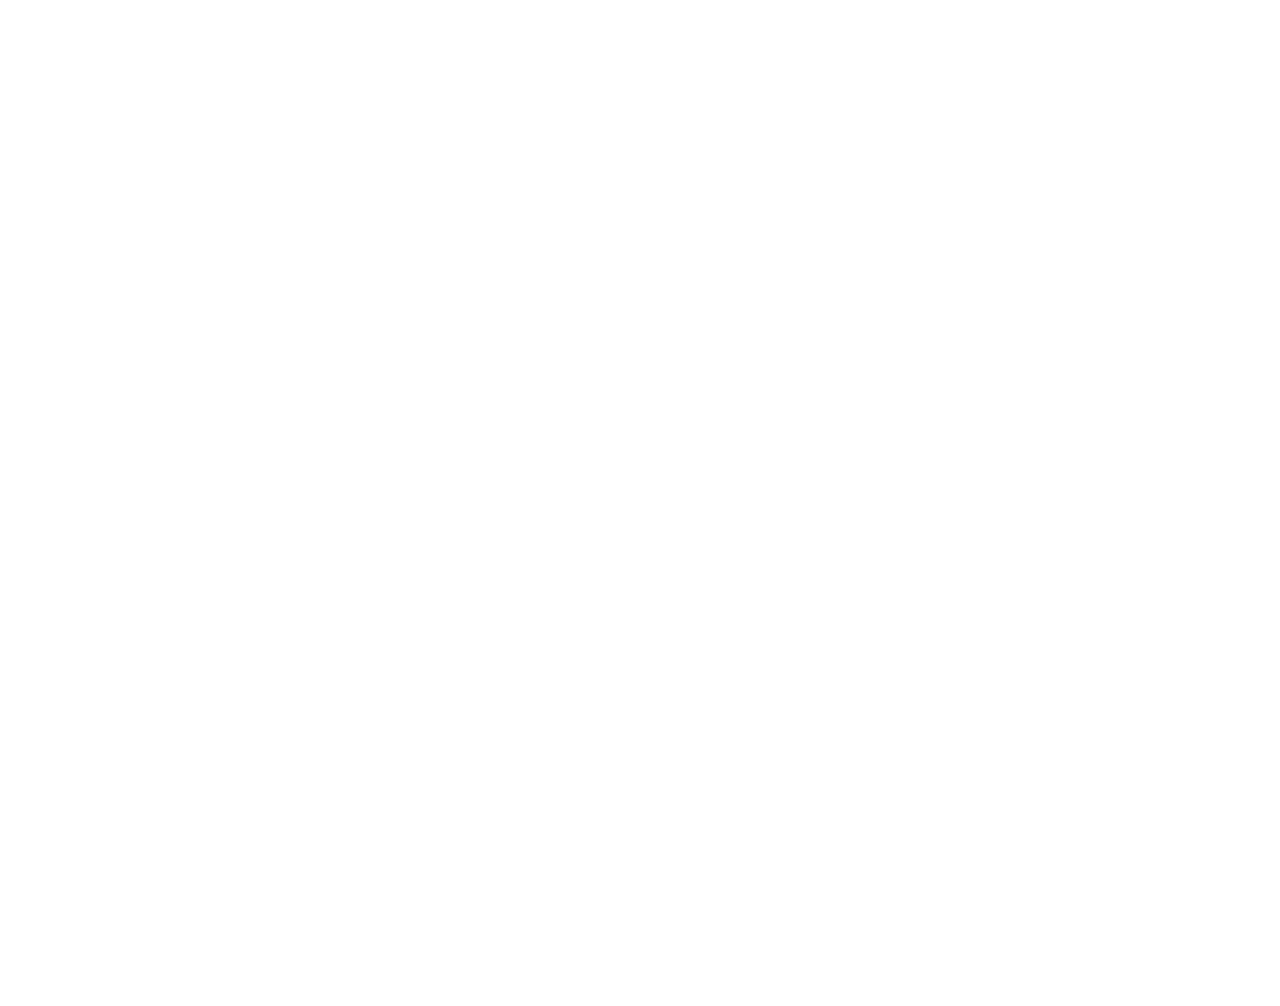
==== index.html @ 819405fb "initial commit" ====
<!DOCTYPE html>
<html>
<head>
  <meta charset="UTF-8" />
  <meta name="viewport" content="width=device-width, initial-scale=1.0" />
  <title>ESPI x AI</title>

  <!-- loading normalize, fonts and stylesheet -->
  <link rel="stylesheet" href="https://cdnjs.cloudflare.com/ajax/libs/normalize/5.0.0/normalize.min.css" />
  <link rel="stylesheet" href="style.css">

  <link rel="icon" href="favicon.png" sizes="96x96" />

  <!-- Link to p5.js library (from CDN) -->
  <script src="https://cdn.jsdelivr.net/npm/p5@1.11.0/lib/p5.min.js"></script>

</head>
<body>
  <section>
    <h1>
      Makers’ Day </br>
      ESPI×Ai
    </h1>
  </section>

  <!-- Load the front-end script -->
  <script src="script.js"></script>
</body>
</html>
---- style.css ----
/* public/style.css */

:root {
  --bg-primary: #000000;
  --bg-secondary: #333333;
  --foreground: #FFFFFF;
  --accent: blue;

  --grey-10: #efefef;
  --grey-20: #efefef;
  --grey-40: #efefef;
  --grey-60: #313131;
}

/* _______________________________________________*/

/* universal box-sizing */
* {
  box-sizing: border-box;
}

/* _______________________________________________*/


html, body {
  width: 100%;
  height: 100%;
  font-size: 16px;
}

body {
  font-family: "Real Text Pro", Helvetica, Arial, sans-serif;
  color: var(--foreground);
  font-weight: 400;
  font-size: 2vw;
  line-height: 1.25rem;
  overflow: hidden;
  margin: 0;
  background-size: 100%;
  background-position: 0 0;
}

section {
  width: 100%;
  /* height: calc(56vw); */
  padding: 0 3.5em;
}

h1 {
  font-size: 5em;
  line-height: 100%;
  font-weight: 500;
}

canvas {
  position: fixed;
  top: 0;
  left: 0;
  z-index: -1;
}
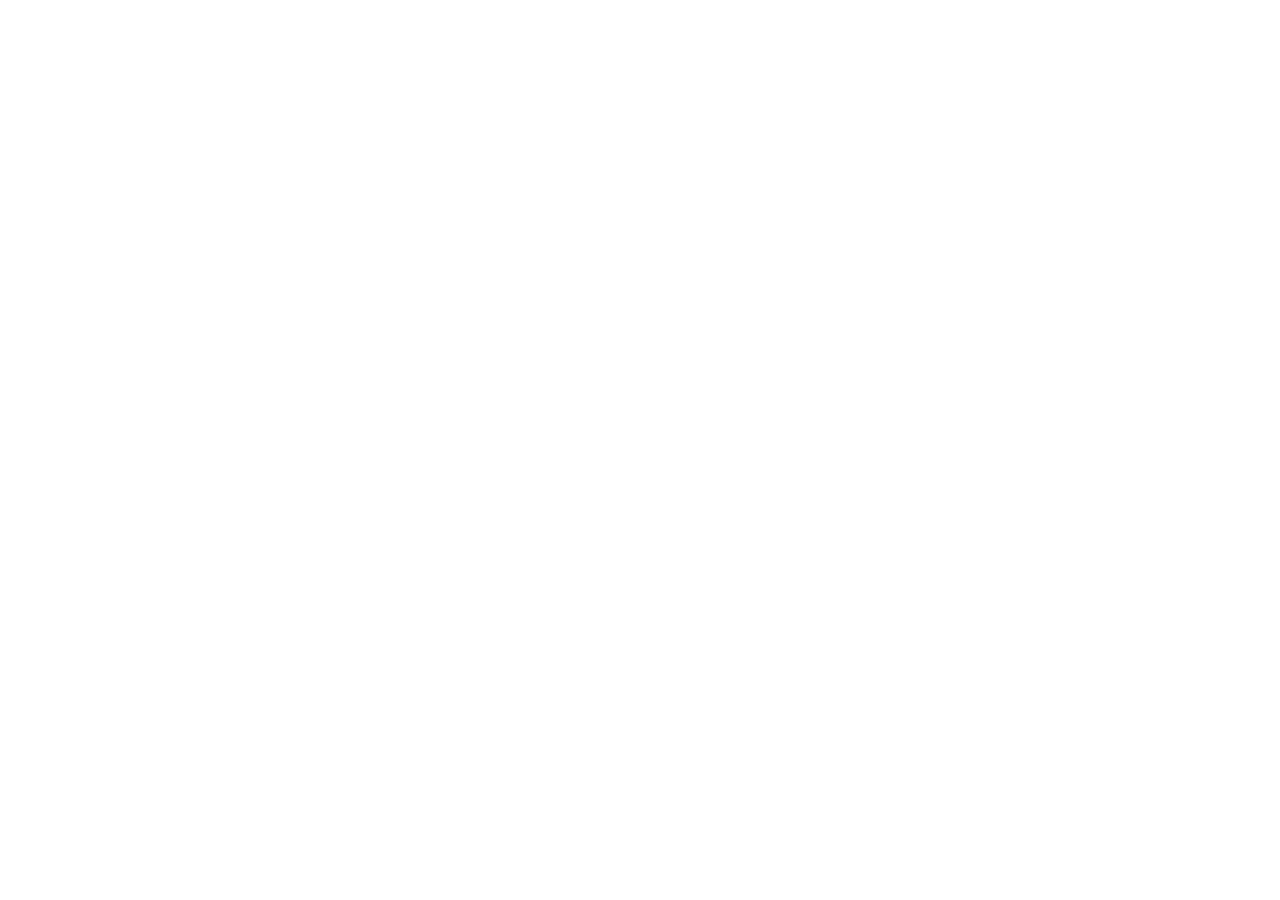
==== commit 6b14b8d2: "Update" ====
--- a/index.html
+++ b/index.html
@@ -19,7 +19,7 @@
   <section>
     <h1>
       Makers’ Day </br>
-      ESPI×Ai
+      ESPI×AI
     </h1>
   </section>
 
--- a/style.css
+++ b/style.css
@@ -29,7 +29,7 @@
 }
 
 body {
-  font-family: "Real Text Pro", Helvetica, Arial, sans-serif;
+  font-family: "Real Text Pro", Helvetica, sans-serif;
   color: var(--foreground);
   font-weight: 400;
   font-size: 2vw;
@@ -43,13 +43,15 @@
 section {
   width: 100%;
   /* height: calc(56vw); */
-  padding: 0 3.5em;
+  padding: 2.5em 3.5em;
 }
 
 h1 {
   font-size: 5em;
   line-height: 100%;
-  font-weight: 500;
+  font-weight: 400;
+  letter-spacing: -0.02em;
+  margin: 0;
 }
 
 canvas {
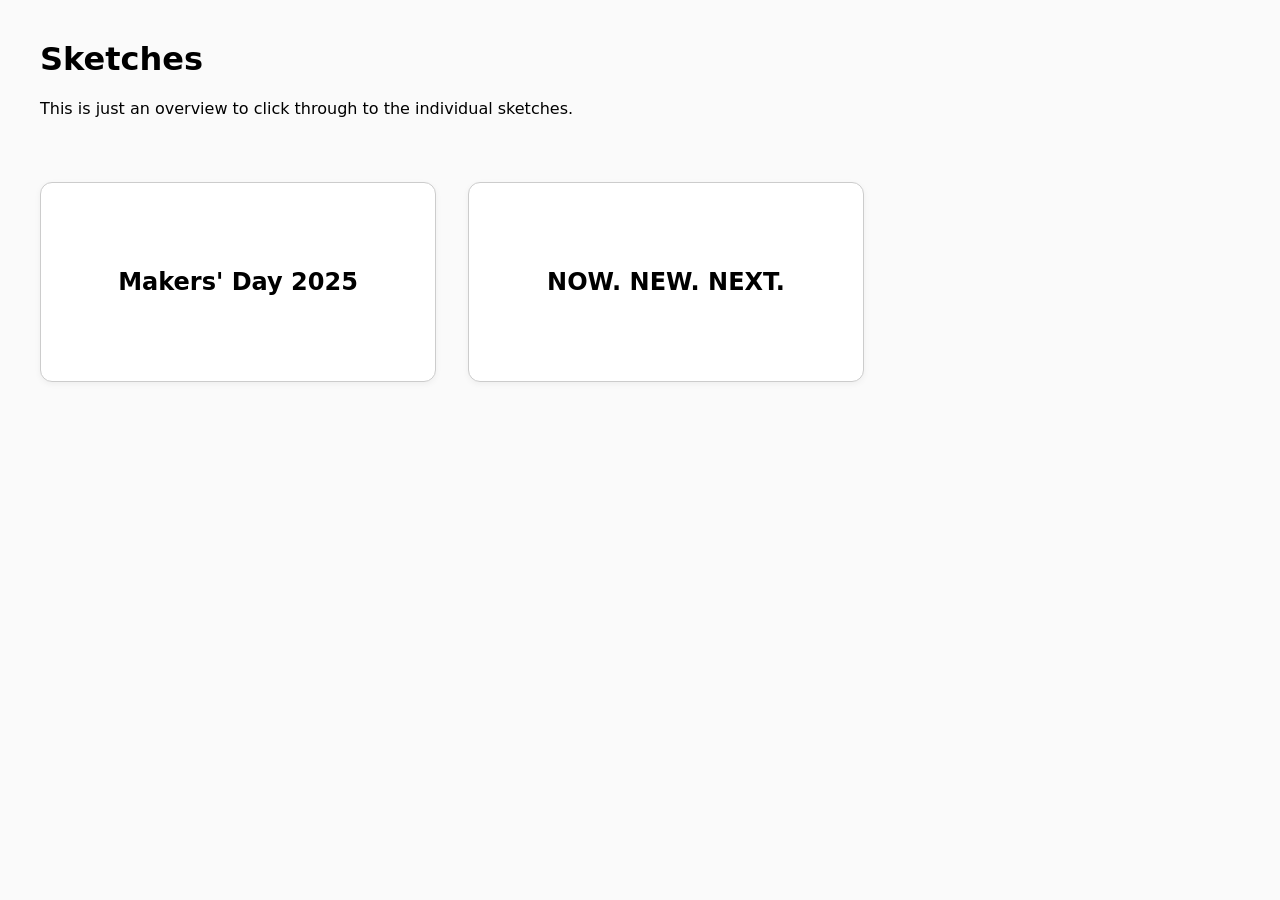
==== commit 726b2904: "Added second version and index to switch" ====
--- a/index.html
+++ b/index.html
@@ -1,29 +1,64 @@
 <!DOCTYPE html>
-<html>
+<html lang="en">
 <head>
   <meta charset="UTF-8" />
   <meta name="viewport" content="width=device-width, initial-scale=1.0" />
-  <title>ESPI x AI</title>
-
-  <!-- loading normalize, fonts and stylesheet -->
-  <link rel="stylesheet" href="https://cdnjs.cloudflare.com/ajax/libs/normalize/5.0.0/normalize.min.css" />
-  <link rel="stylesheet" href="style.css">
-
-  <link rel="icon" href="favicon.png" sizes="96x96" />
-
-  <!-- Link to p5.js library (from CDN) -->
-  <script src="https://cdn.jsdelivr.net/npm/p5@1.11.0/lib/p5.min.js"></script>
-
+  <title>Tools menu</title>
+  <style>
+    *{
+      box-sizing: border-box;
+    }
+    body {
+      font-family: system-ui, sans-serif;
+      margin: 40px;
+      background: #fafafa;
+    }
+    .container{
+      width: 100%;
+      display: flex;
+      margin: 4em 0;
+      column-gap: 2em;
+    }
+    .item {
+      display: flex;
+      flex: 0 1 33%;
+      height: 200px;
+      background: white;
+      border: 1px solid #ccc;
+      border-radius: 12px;
+      box-shadow: 0 2px 6px rgba(0,0,0,0.05);
+      cursor: pointer;
+      overflow: hidden;
+    }
+    .linkblock{
+      width: 100%;
+      height: 100%;
+      display: flex;
+      justify-content: center;
+      align-items: center;
+      color: #000000;
+      text-decoration: none;
+      font-weight: 700;
+      font-size: 1.5em;
+      text-align: center;
+    }
+  </style>
 </head>
 <body>
-  <section>
-    <h1>
-      Makers’ Day </br>
-      ESPI×AI
-    </h1>
-  </section>
+  <h1>Sketches</h1>
+  <p>This is just an overview to click through to the individual sketches.</p>
 
-  <!-- Load the front-end script -->
-  <script src="script.js"></script>
+  <div class="container">
+      <div class="item">
+        <a class="linkblock" href="./1/index.html">
+          Makers' Day 2025
+        </a>
+      </div>
+      <div class="item">
+        <a class="linkblock" href="./2/index.html">
+          NOW. NEW. NEXT.
+        </a>
+      </div>
+  </div>
 </body>
-</html>
+</html>
